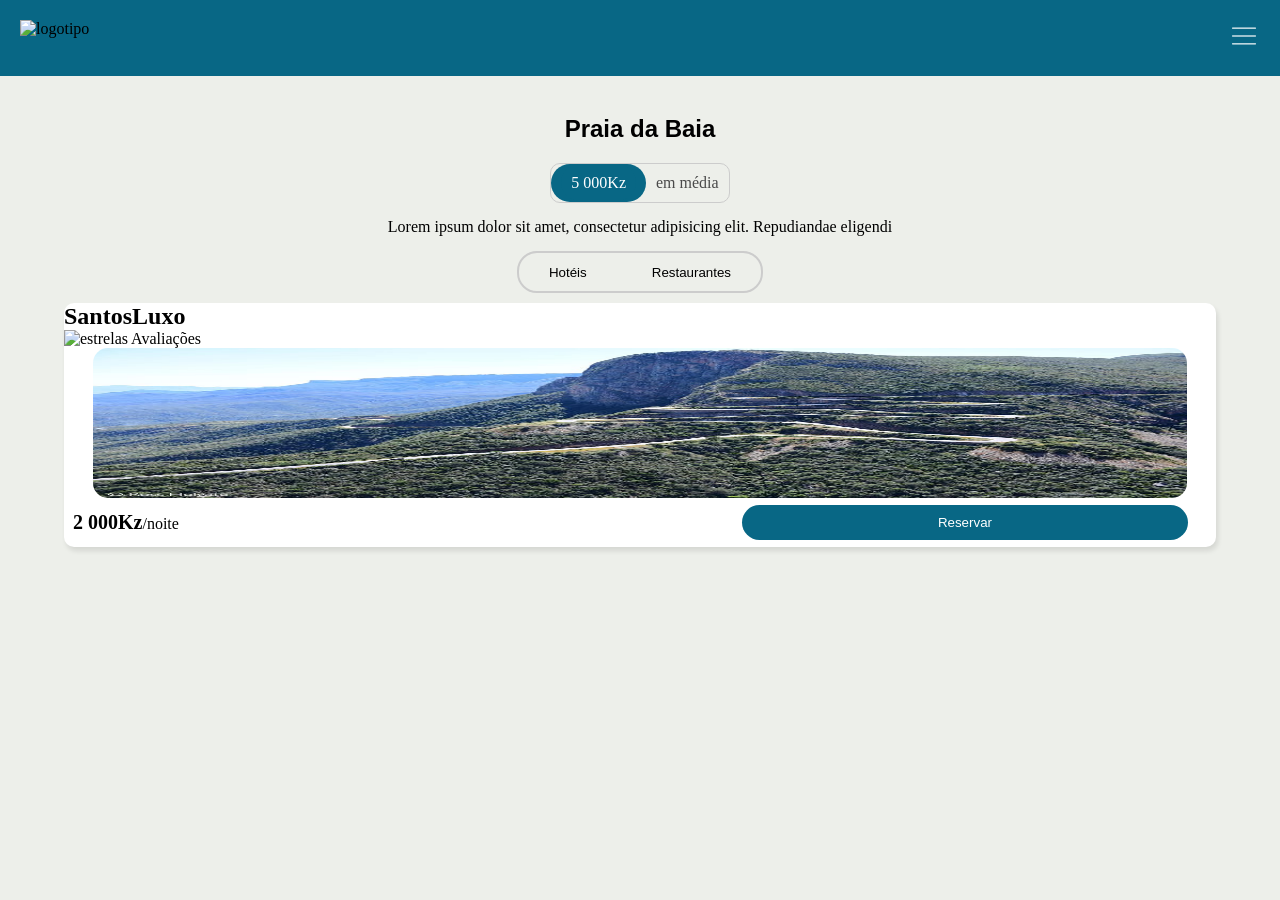
==== destino.html @ b3e6b090 "Actualização" ====
<!doctype html>
<html lang="pt-pt">
  <head>
    <meta charset="UTF-8" />
    <meta name="viewport" content="width=device-width, initial-scale=1.0" />
    <title>NgolaTravel</title>
    <link rel="stylesheet" href="destino.css" />
  </head>
  <body>
    <header class="cabecalho">
      <!--Incio do cabecalho-->

      <div class="logotipo">
        <img src="" alt="logotipo" />
      </div>

      <nav id="nav_bar">
        <ul class="listas">
          <li class="list_item"><a href="index.html">Página Incial</a></li>
          <li class="list_item"><a href="#">Reservas</a></li>
          <li class="list_item"><a href="#">Taxa de Câmbio</a></li>
          <li class="list_item"><a href="#contactos">Contactos</a></li>
          <li class="list_item"><a href="#">Sobre Nós</a></li>
          <li class="list_item"><a href="#">Login</a></li>
        </ul>
      </nav>

      <div class="area_botao">
        <!--Area do botao mobile-->
        <button id="btn_mobile">
          <img id="abrir" src="img/icone/menu.png" alt="menu_mobile" />
          <img id="fechar" src="img/icone/fechar.png" alt="fechar" />
        </button>
      </div>
    </header>
    <!--Fim do cabelho-->

    <main class="conteudo_principal">
      <section class="cabeca_destino">
            <h2>Praia da Baia</h2>
            <div class="media">
                <div class="valor"><span class="valor">5 000Kz</span></div>
                <div class="palavra"><span>em média</span></div>
            </div>

            <div class="cabeca_info">
                <span>Lorem ipsum dolor sit amet, consectetur adipisicing elit. Repudiandae eligendi</span>
            </div>

        <div class="navegacao">
            <ul>
                <li id="hotel" onclick="cor1()"><button>Hotéis</button></li>
                <li id="restaurante" onclick="cor2()"><button>Restaurantes</button></li>
            </ul>
        </div>
      </section>

      <section class="card_container">
        <div class="card">
            <div class="card_cabeca">
                    <h2>SantosLuxo</h2>
                <div class="classificacao">
                    <img src="" alt="estrelas">
                    <span>Avaliações</span>
                </div>
                <div class="imagem_card">
                    <img src="img/provincias/huila.jpg" alt="hotel">
                </div>

                <div class="acao">
                    <span><strong>2 000Kz</strong>/noite</span>
                    <button>Reservar</button>
                </div>

            </div>
        </div>
      </section>
    </main>

    <script src="index.js"></script>
    <script src="animacao_botao.js"></script>
  </body>
</html>
---- destino.css ----
* {
  margin: 0;
  padding: 0;
  box-sizing: border-box;
  list-style-type: none;
  text-decoration: none;
  scroll-behavior: smooth;
}
:root {
  --cor-principal: #086785;
  --cor-branca: white;
  --cor-preta: black;
  --cor-texto: #4a4a4a;
  --fundo-corpo: #edefea;
  --font_titulo: Arial, Helvetica;
  --cor-preta_segundaria: #242424;
}
body {
  background-color: var(--fundo-corpo);
}

.cabecalho {
  /*Css do header**/
  width: 100%;
  display: flex;
  padding: 20px;
  justify-content: space-between;
  background-color: var(--cor-principal);
  position: fixed;
  top: 0;
  z-index: 9999;
}

#nav_bar {
  /*css da nav*/
  background-color: var(--cor-principal);
  display: none;
  position: fixed;
  display: none;
  top: 75px;
  bottom: 0;
  right: 0;
  width: 60%;
  margin: 0;
  padding: 0;
}
#nav_bar .listas {
  display: flex;
  flex-direction: column;
  gap: 10px;
  padding: 10px;
  width: 95%;
}

#nav_bar .listas .list_item {
  padding: 10px;
}
#nav_bar .listas .list_item:hover {
  background-color: #046e95;
  border-radius: 10px;
}
#nav_bar .listas .list_item a {
  color: var(--cor-branca);
  font-family: var(--font_titulo);
  font-weight: 900;
  width: 100%;
  display: block;
  height: 100%;
}
#nav_bar.mostrar {
  /*Quando o menu abrir*/
  display: flex;
  transition: 0.5s ease-in-out;
}
.area_botao button {
  /*Botão mobile*/
  background-color: transparent;
  border: none;
}
.area_botao #fechar {
  display: none;
}

.area_botao #btn_mobile.mostrar #fechar {
  display: flex;
}
.area_botao #btn_mobile.mostrar #abrir {
  display: none;
}

.conteudo_principal {
  margin: 110px auto;
}
.conteudo_principal .cabeca_destino {
  display: flex;
  flex-direction: column;
  justify-content: center;
  align-items: center;
  gap: 5px;
}
.conteudo_principal .cabeca_destino h2 {
  font-family: var(--font_titulo);
  padding: 5px;
}
.conteudo_principal .cabeca_destino .media {
  border: 1px solid #ccc;
  margin: 10px auto;
  border-radius: 10px;
  display: flex;
}
.conteudo_principal .cabeca_destino .media .valor {
  background-color: var(--cor-principal);
  padding: 10px;
  color: white;
  border-radius: 20px;
  height: 100%;
}
.conteudo_principal .cabeca_destino .media .palavra {
  padding: 10px;
  color: var(--cor-texto);
}
.cabeca_info {
  text-align: center;
}
.navegacao {
  display: flex;
  padding: 10px;
  width: 70%;
  justify-content: center;
  align-items: center;
}
.navegacao ul {
  display: flex;
  gap: 5px;
  border-radius: 20px;
  border: 2px solid #ccc;
}
.navegacao ul li {
  border-radius: 20px;
  cursor: pointer;
  display: block;
  height: 100%;
  width: 100%;
  padding: 10px 30px 10px 30px;
}

.navegacao ul .hotel button {
  color: white;
  font-family: var(--font_titulo);
}
.navegacao ul .restaurante {
  color: var(--cor-preta);
}

.navegacao ul li button {
  background-color: transparent;
  border: none;
  cursor: pointer;
}

.card_container {
  display: flex;
  flex-direction: column;
  justify-content: center;
  align-items: center;
}
.card_container .card {
  background-color: var(--cor-branca);
  width: 90%;
  box-shadow: 2px 4px 5px rgba(0, 0, 0, 0.1);
  border-radius: 10px;
}
.card_container .card .acao {
  display: flex;
  justify-content: space-between;
  align-items: center;
  justify-self: center;
  padding: 7px;
  width: 98%;
  margin-left: 2px;
}
.card_container .card .acao strong {
  font-size: clamp(17px, 2vw, 20px);
}
.card_container .card .acao button {
  padding: 10px 15px 10px 15px;
  width: 40%;
  background-color: var(--cor-principal);
  border: none;
  border-radius: 20px;
  color: var(--cor-branca);
  cursor: pointer;
}

.card_container .card .imagem_card {
  width: 95%;
  display: flex;
  align-self: center;
}
.card_container .card .imagem_card img {
  width: 100%;
  height: 150px;
  border-radius: 15px;
}
.card_container .card .card_cabeca {
  display: flex;
  flex-direction: column;
  justify-content: center;
}
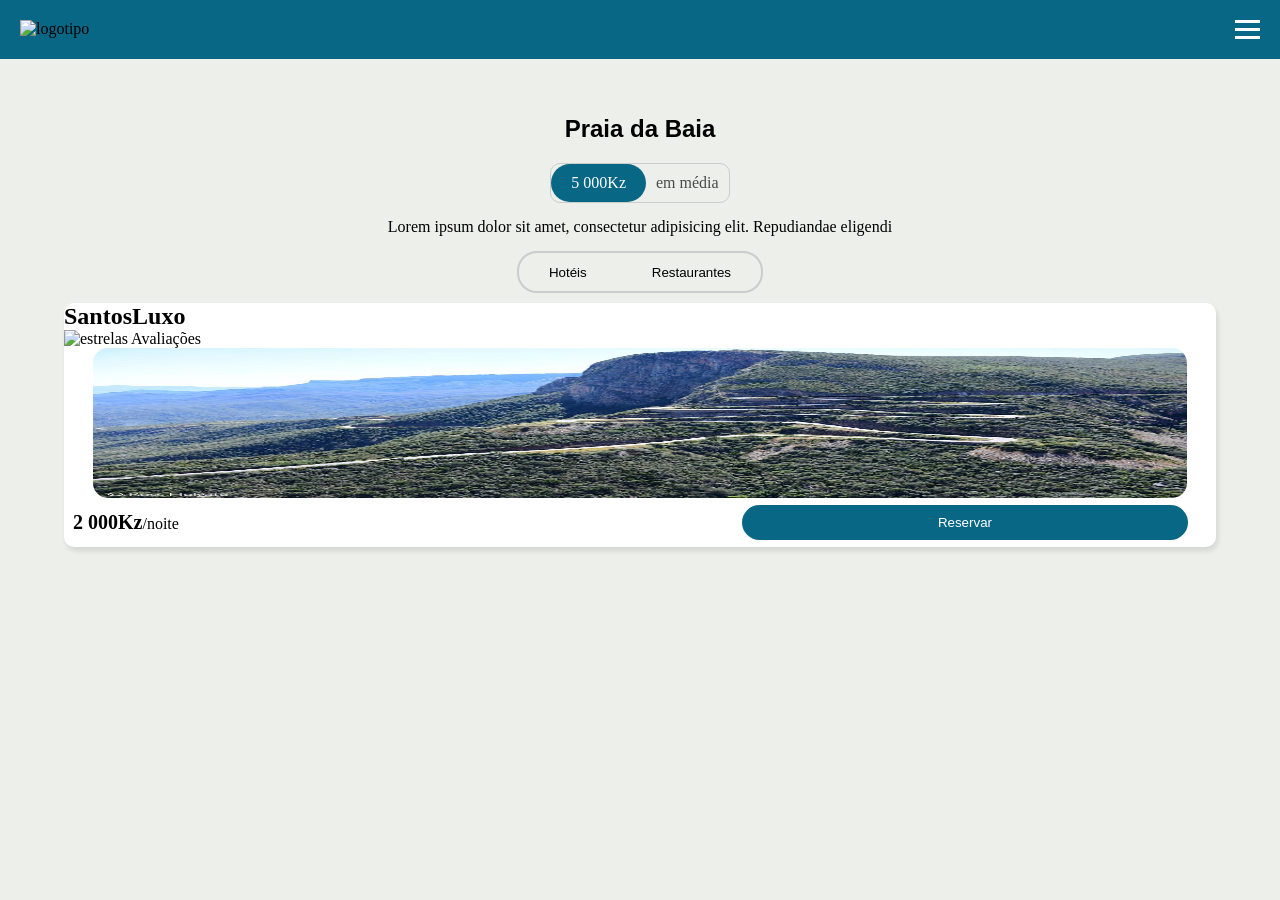
==== commit bba953e8: "Actualização Aletração do menu" ====
--- a/destino.html
+++ b/destino.html
@@ -7,33 +7,29 @@
     <link rel="stylesheet" href="destino.css" />
   </head>
   <body>
+
     <header class="cabecalho">
-      <!--Incio do cabecalho-->
+      <div class="logotipo">
+        <img src="img/logo.png" alt="logotipo" />
+      </div>
 
-      <div class="logotipo">
-        <img src="" alt="logotipo" />
-      </div>
+      <button id="btn_mobile" class="btn_mobile">
+        <span></span>
+        <span></span>
+        <span></span>
+      </button>
 
       <nav id="nav_bar">
         <ul class="listas">
-          <li class="list_item"><a href="index.html">Página Incial</a></li>
-          <li class="list_item"><a href="#">Reservas</a></li>
-          <li class="list_item"><a href="#">Taxa de Câmbio</a></li>
-          <li class="list_item"><a href="#contactos">Contactos</a></li>
-          <li class="list_item"><a href="#">Sobre Nós</a></li>
-          <li class="list_item"><a href="#">Login</a></li>
+          <li><a href="index.html">Página Inicial</a></li>
+          <li><a href="#">Reservas</a></li>
+          <li><a href="#">Taxa de Câmbio</a></li>
+          <li><a href="#contactos"> Contactos</a></li>
+          <li><a href="#">Sobre Nós</a></li>
+          <li><a href="#"> Login</a></li>
         </ul>
       </nav>
-
-      <div class="area_botao">
-        <!--Area do botao mobile-->
-        <button id="btn_mobile">
-          <img id="abrir" src="img/icone/menu.png" alt="menu_mobile" />
-          <img id="fechar" src="img/icone/fechar.png" alt="fechar" />
-        </button>
-      </div>
     </header>
-    <!--Fim do cabelho-->
 
     <main class="conteudo_principal">
       <section class="cabeca_destino">
--- a/destino.css
+++ b/destino.css
@@ -31,61 +31,83 @@
   z-index: 9999;
 }
 
+/* BOTÃO MOBILE (hamburger) */
+.btn_mobile {
+  display: flex;
+  flex-direction: column;
+  gap: 5px;
+  background: none;
+  border: none;
+  cursor: pointer;
+  z-index: 10001;
+}
+
+.btn_mobile span {
+  width: 25px;
+  height: 3px;
+  background: white;
+  transition: 0.3s;
+}
+
+/* ANIMAÇÃO DO BOTÃO */
+.btn_mobile.active span:nth-child(1) {
+  transform: rotate(45deg) translate(5px, 5px);
+}
+.btn_mobile.active span:nth-child(2) {
+  opacity: 0;
+}
+.btn_mobile.active span:nth-child(3) {
+  transform: rotate(-45deg) translate(6px, -6px);
+}
+
+/* NAV MODERNO */
 #nav_bar {
-  /*css da nav*/
-  background-color: var(--cor-principal);
-  display: none;
   position: fixed;
-  display: none;
-  top: 75px;
+  left: 0;
+  bottom: -100%;
+  width: 100%;
+  background-color: var(--cor-principal);
+  transition: 0.4s ease-in-out;
+  z-index: 10000;
+}
+
+/* QUANDO ABRIR */
+#nav_bar.mostrar {
   bottom: 0;
-  right: 0;
-  width: 60%;
-  margin: 0;
-  padding: 0;
-}
-#nav_bar .listas {
-  display: flex;
-  flex-direction: column;
-  gap: 10px;
-  padding: 10px;
-  width: 95%;
-}
-
-#nav_bar .listas .list_item {
-  padding: 10px;
-}
-#nav_bar .listas .list_item:hover {
-  background-color: #046e95;
-  border-radius: 10px;
-}
-#nav_bar .listas .list_item a {
-  color: var(--cor-branca);
-  font-family: var(--font_titulo);
-  font-weight: 900;
-  width: 100%;
+}
+
+/* LISTA */
+.listas {
+  display: flex;
+  flex-direction: column;
+  gap: 15px;
+  padding: 20px;
+}
+
+.listas li {
+  list-style: none;
+  cursor: pointer;
+}
+
+/* LINKS */
+.listas li a {
+  color: white;
+  text-decoration: none;
+  font-size: 18px;
+  font-weight: 600;
+  padding: 12px;
   display: block;
+  width: 100%;
   height: 100%;
-}
-#nav_bar.mostrar {
-  /*Quando o menu abrir*/
-  display: flex;
-  transition: 0.5s ease-in-out;
-}
-.area_botao button {
-  /*Botão mobile*/
-  background-color: transparent;
-  border: none;
-}
-.area_botao #fechar {
-  display: none;
-}
-
-.area_botao #btn_mobile.mostrar #fechar {
-  display: flex;
-}
-.area_botao #btn_mobile.mostrar #abrir {
-  display: none;
+  border-radius: 8px;
+  cursor: pointer;
+}
+
+/* HOVER MODERNO */
+.listas a:hover {
+  background: rgba(255, 255, 255, 0.1);
+  transform: translateX(5px);
+  cursor: pointer;
 }
 
 .conteudo_principal {
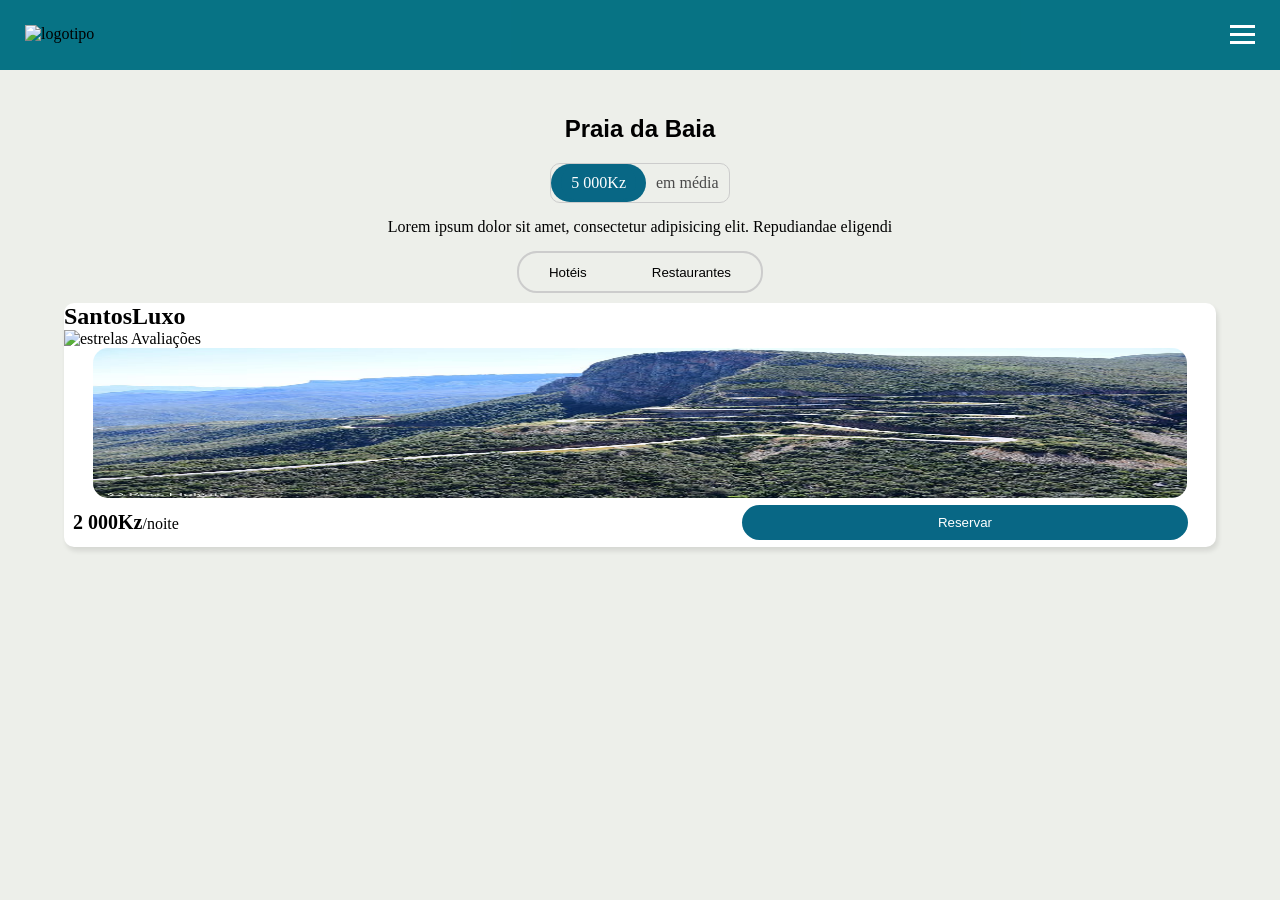
==== commit 2a5ed368: "Actualização" ====
--- a/destino.html
+++ b/destino.html
@@ -8,7 +8,7 @@
   </head>
   <body>
 
-    <header class="cabecalho">
+        <header class="cabecalho">
       <div class="logotipo">
         <img src="img/logo.png" alt="logotipo" />
       </div>
@@ -21,16 +21,37 @@
 
       <nav id="nav_bar">
         <ul class="listas">
-          <li><a href="index.html">Página Inicial</a></li>
-          <li><a href="#">Reservas</a></li>
-          <li><a href="#">Taxa de Câmbio</a></li>
-          <li><a href="#contactos"> Contactos</a></li>
-          <li><a href="#">Sobre Nós</a></li>
-          <li><a href="#"> Login</a></li>
+          <li>
+            <img src="img/icone/botao-home.png" alt="página Inicial">
+            <a href="index.html">Página Inicial</a>
+          </li>
+          <li>
+            <img src="img/icone/reserva.png" alt="reservas">
+            <a href="#">Reservas</a>
+          </li>
+
+          <li>
+            <img src="img/icone/pagamento-em-dinheiro.png" alt="cambio">
+            <a href="#">Taxa de Câmbio</a>
+          </li>
+
+          <li>
+            <img src="img/icone/telefone.png" alt="contactos">
+            <a href="#contactos"> Contactos</a>
+          </li>
+          <li>
+            <img src="img/icone/informacao.png" alt="sobre">
+            <a href="#">Sobre Nós</a>
+          </li>
+
+          <li>
+            <img src="img/icone/perfil-de-usuario.png" alt="login">
+            <a href="#"> Login</a>
+          </li>
         </ul>
       </nav>
     </header>
-
+    
     <main class="conteudo_principal">
       <section class="cabeca_destino">
             <h2>Praia da Baia</h2>
--- a/destino.css
+++ b/destino.css
@@ -23,9 +23,10 @@
   /*Css do header**/
   width: 100%;
   display: flex;
-  padding: 20px;
+  padding: 25px;
+  height: 70px;
   justify-content: space-between;
-  background-color: var(--cor-principal);
+  background: rgba(2, 112, 131, 0.977);
   position: fixed;
   top: 0;
   z-index: 9999;
@@ -66,9 +67,11 @@
   left: 0;
   bottom: -100%;
   width: 100%;
-  background-color: var(--cor-principal);
+  background: rgba(2, 112, 131, 0.808);
+  backdrop-filter: blur(20px);
   transition: 0.4s ease-in-out;
   z-index: 10000;
+  height: 36vh;
 }
 
 /* QUANDO ABRIR */
@@ -78,15 +81,23 @@
 
 /* LISTA */
 .listas {
-  display: flex;
-  flex-direction: column;
+  display: grid;
+  grid-template-columns: 1fr 1fr ;
   gap: 15px;
   padding: 20px;
+  justify-content: center;
+  align-items: center;
 }
 
 .listas li {
   list-style: none;
   cursor: pointer;
+  display: flex;
+  padding: 5px;
+  flex-direction: column;
+  justify-content: center;
+  align-items: center;
+  justify-self: center;
 }
 
 /* LINKS */
@@ -101,13 +112,16 @@
   height: 100%;
   border-radius: 8px;
   cursor: pointer;
+  white-space: nowrap;
 }
 
 /* HOVER MODERNO */
-.listas a:hover {
-  background: rgba(255, 255, 255, 0.1);
+.listas li:hover {
+  background: rgba(1, 180, 200, 0.219);
   transform: translateX(5px);
   cursor: pointer;
+  border-radius: 10px;
+  transition: 0.5s;
 }
 
 .conteudo_principal {
